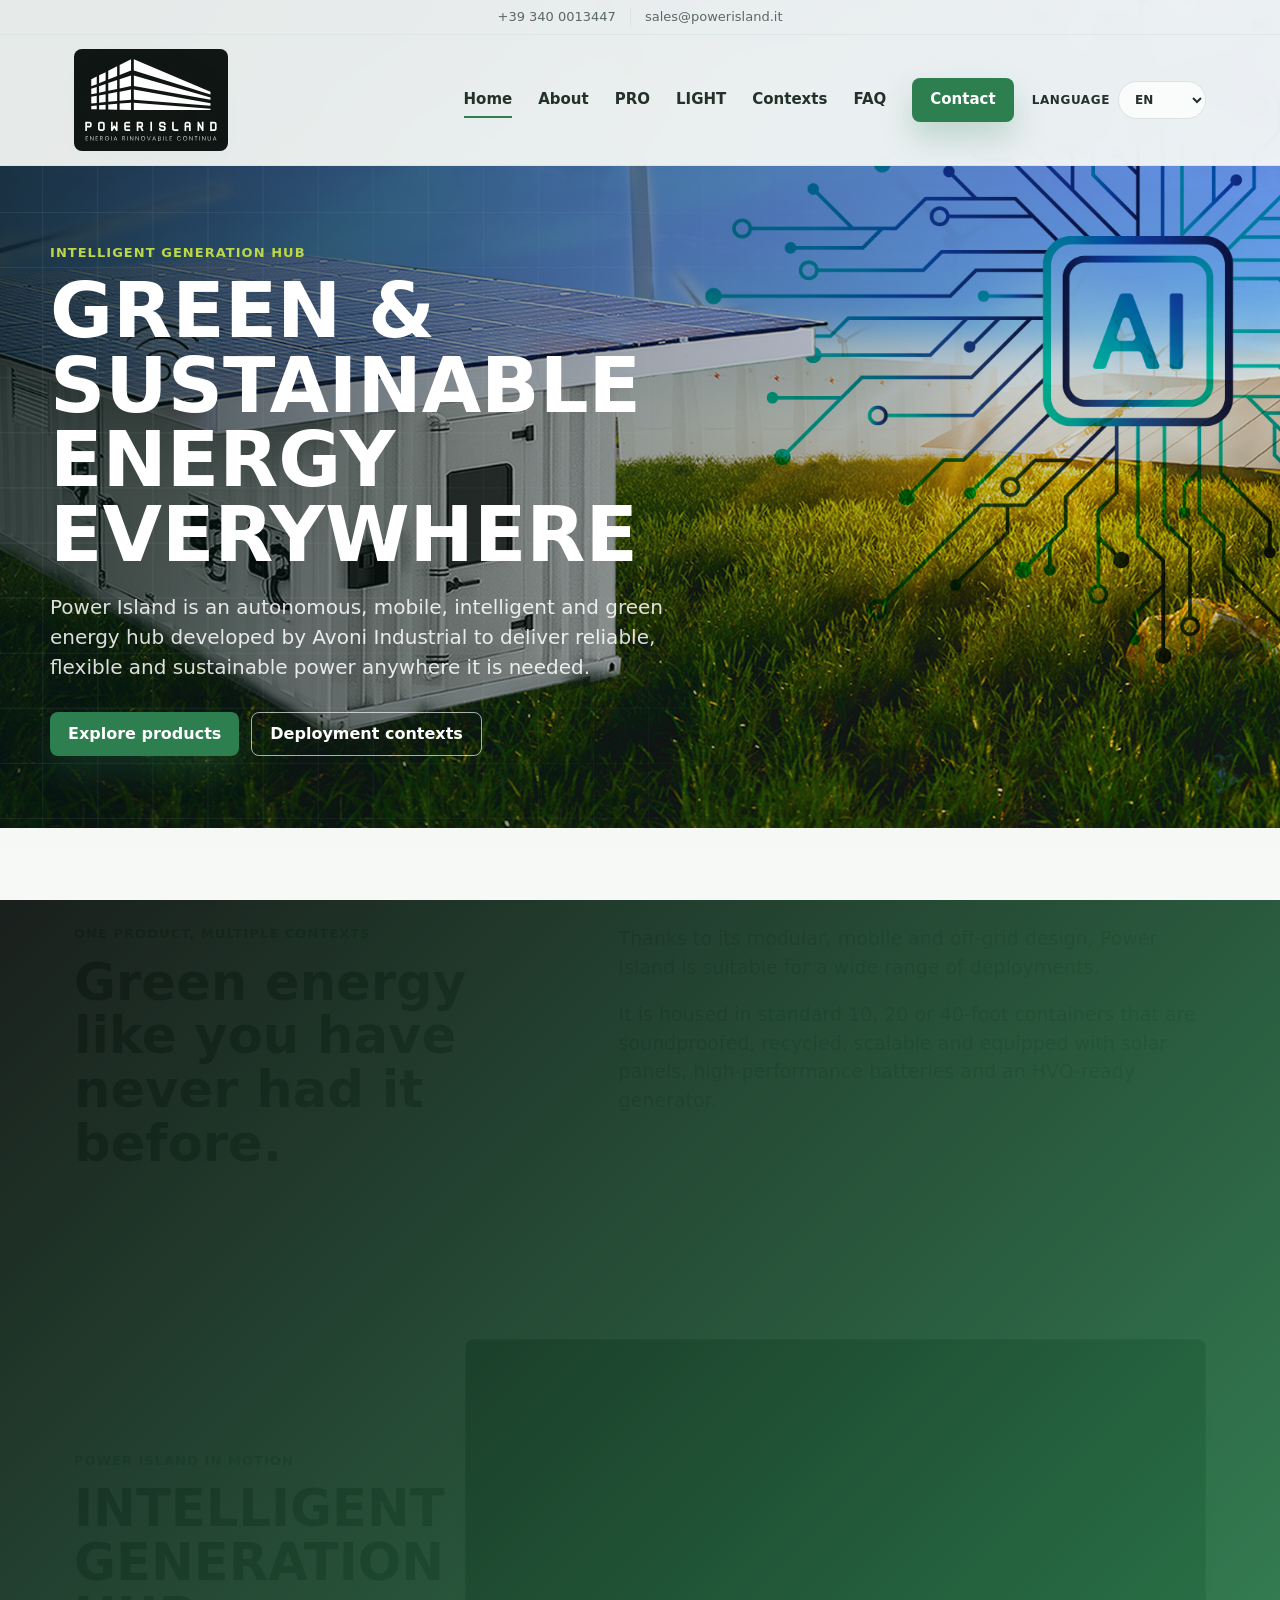
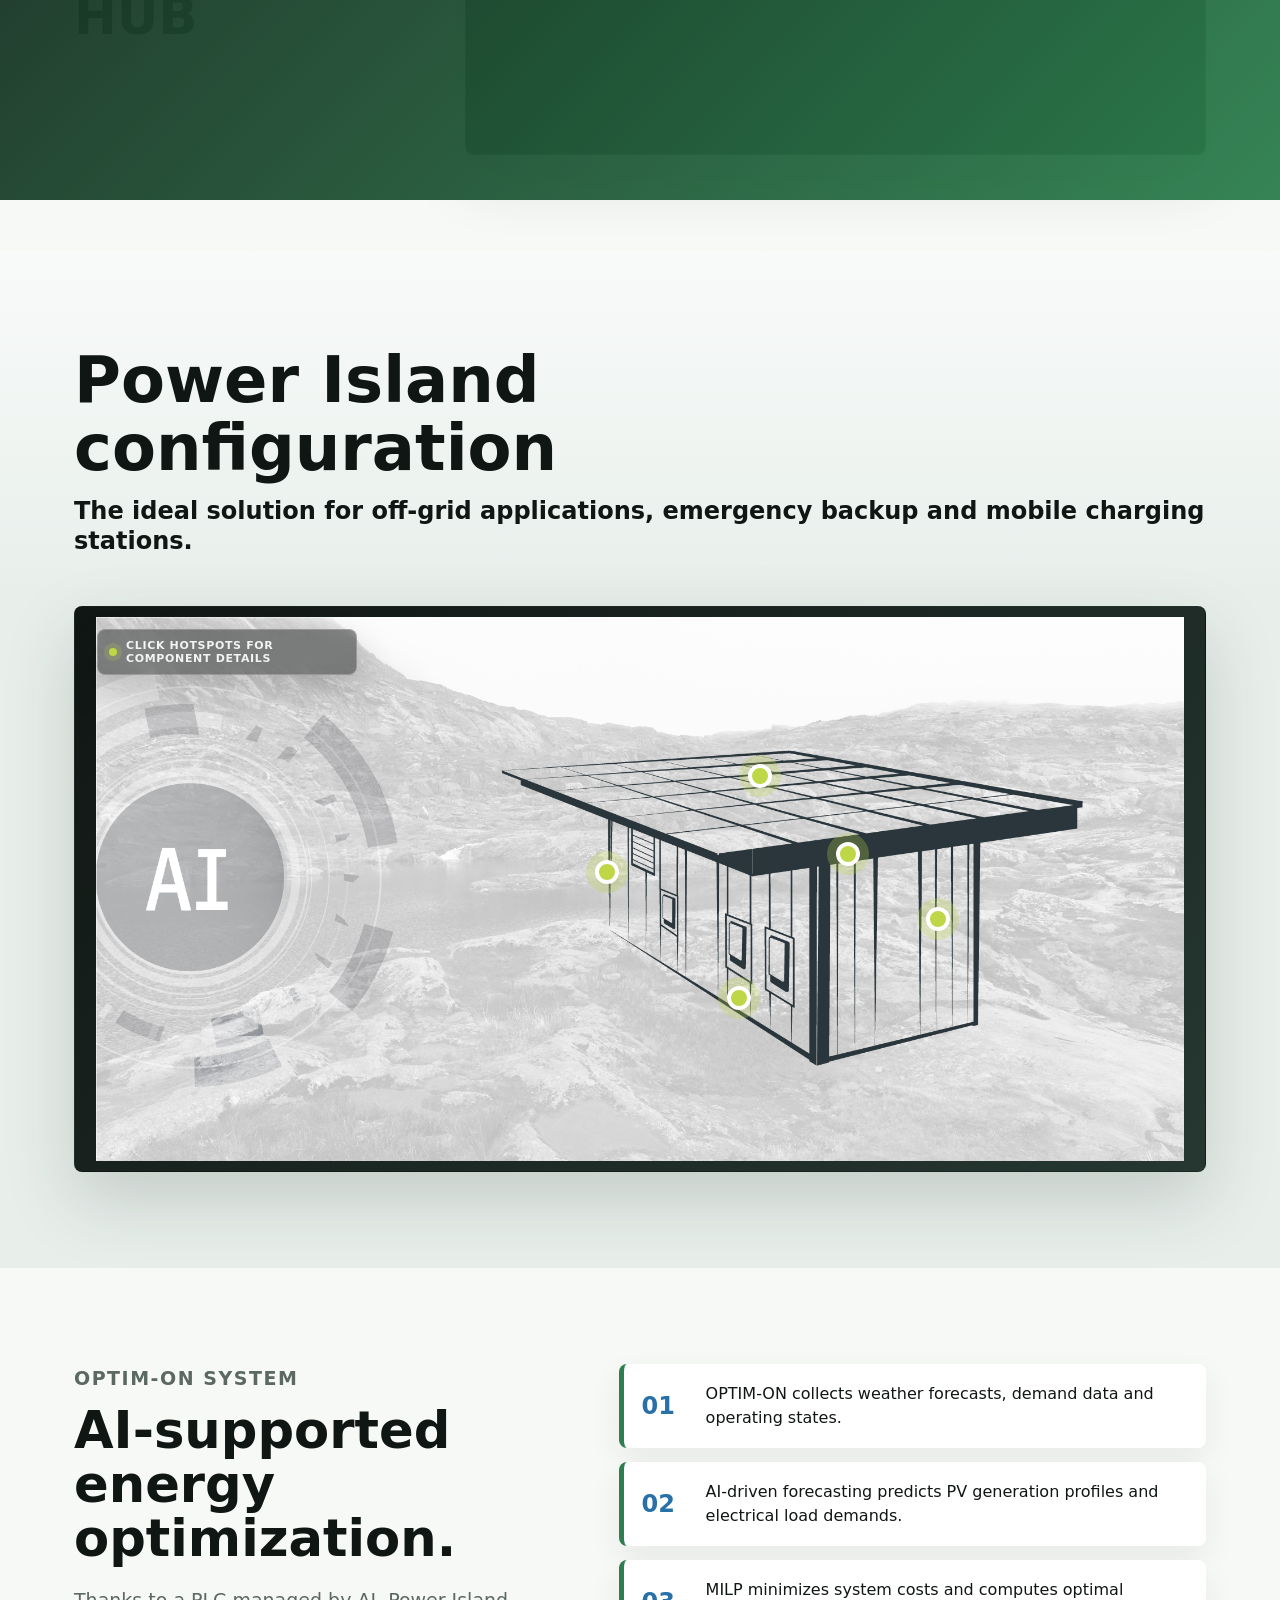
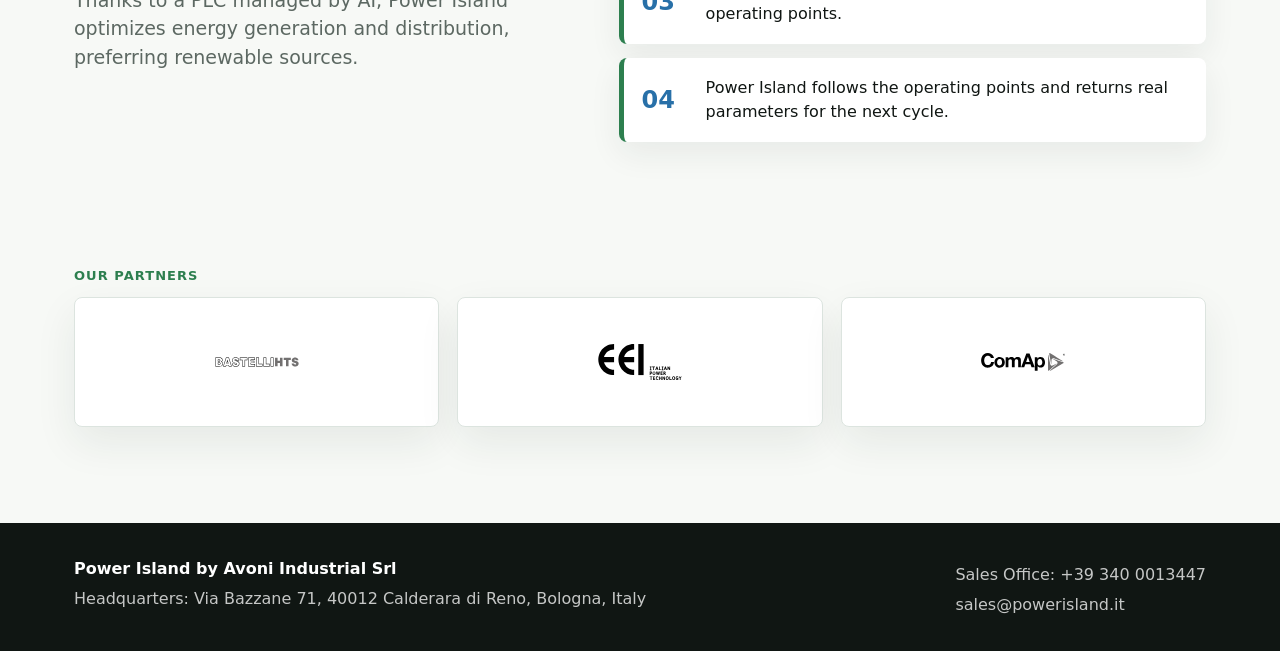
==== index.html @ 2c4d0889 "Initial commit" ====
<!doctype html>
<html lang="en">
  <head>
    <meta charset="utf-8">
    <meta name="viewport" content="width=device-width, initial-scale=1">
    <title>Power Island | Intelligent Generation Hub</title>
    <meta name="description" content="Power Island is a mobile, modular and intelligent energy hub for off-grid power, emergency backup, charging stations and temporary sites.">
    <link rel="alternate" hreflang="en" href="/">
    <link rel="alternate" hreflang="it" href="/it/">
    <link rel="alternate" hreflang="fr" href="/fr/">
    <link rel="alternate" hreflang="es" href="/es/">
    <link rel="alternate" hreflang="de" href="/de/">
    <link rel="alternate" hreflang="zh-CN" href="/zh-CN/">
    <link rel="alternate" hreflang="ru" href="/ru/">
    <link rel="alternate" hreflang="x-default" href="/">
    <link rel="preconnect" href="https://www.youtube.com">
    <link rel="stylesheet" href="styles.css">
  </head>
  <body>
    <div class="page-transition" aria-hidden="true"></div>
    <header class="site-header">
      <div class="topbar">
        <a href="tel:+393400013447">+39 340 0013447</a>
        <span></span>
        <a href="mailto:sales@powerisland.it">sales@powerisland.it</a>
      </div>
      <nav class="nav" aria-label="Primary navigation">
        <a class="brand nav-link" href="#home" data-page-link="home" aria-label="Power Island home">
          <img class="brand-logo" src="assets/logo/power-island-logo-white.svg" alt="Power Island">
        </a>
        <button class="nav-toggle" type="button" aria-label="Open menu" aria-expanded="false">
          <span></span><span></span><span></span>
        </button>
        <div class="nav-links">
          <a class="nav-link" href="#home" data-page-link="home">Home</a>
          <a class="nav-link" href="#about" data-page-link="about">About</a>
          <a class="nav-link" href="#pro" data-page-link="pro">PRO</a>
          <a class="nav-link" href="#light" data-page-link="light">LIGHT</a>
          <a class="nav-link" href="#contexts" data-page-link="contexts">Contexts</a>
          <a class="nav-link" href="#faq" data-page-link="faq">FAQ</a>
          <a class="nav-cta nav-link" href="#contact" data-page-link="contact">Contact</a>
          <label class="language-select" aria-label="Select language">
            <span>Language</span>
            <select data-language-switch>
              <option value="/it/">IT</option>
              <option value="/" selected>EN</option>
              <option value="/fr/">FR</option>
              <option value="/es/">ES</option>
              <option value="/de/">DE</option>
              <option value="/zh-CN/">中文</option>
              <option value="/ru/">RU</option>
            </select>
          </label>
        </div>
      </nav>
    </header>

    <main>
      <section id="home" class="page is-active" data-page="home">
        <div class="hero">
          <div class="hero-media" role="img" aria-label="Solar energy field and industrial power infrastructure"></div>
          <div class="hero-content reveal">
            <p class="eyebrow">Intelligent generation hub</p>
            <h1>GREEN &amp; SUSTAINABLE ENERGY EVERYWHERE</h1>
            <p class="hero-copy">Power Island is an autonomous, mobile, intelligent and green energy hub developed by Avoni Industrial to deliver reliable, flexible and sustainable power anywhere it is needed.</p>
            <div class="hero-actions">
              <a class="button primary nav-link" href="#pro" data-page-link="pro">Explore products</a>
              <a class="button ghost nav-link" href="#contexts" data-page-link="contexts">Deployment contexts</a>
            </div>
          </div>
        </div>

        <section class="section split reveal">
          <div>
            <p class="eyebrow">One product, multiple contexts</p>
            <h2>Green energy like you have never had it before.</h2>
          </div>
          <div class="lead-copy">
            <p>Thanks to its modular, mobile and off-grid design, Power Island is suitable for a wide range of deployments.</p>
            <p>It is housed in standard 10, 20 or 40-foot containers that are soundproofed, recycled, scalable and equipped with solar panels, high-performance batteries and an HVO-ready generator.</p>
          </div>
        </section>

        <section class="section video-section reveal" aria-label="Power Island video">
          <div class="video-copy">
            <p class="eyebrow">Power Island in motion</p>
            <h2>INTELLIGENT GENERATION HUB</h2>
          </div>
          <div class="video-frame" data-youtube-id="PBG0uRNuTZ4">
            <a class="video-fallback" href="https://www.youtube.com/watch?v=PBG0uRNuTZ4" target="_blank" rel="noopener">
              <img src="assets/video/power-island-video-thumb.jpg" alt="Power Island video preview">
              <span>Watch the video on YouTube</span>
            </a>
          </div>
        </section>

        <section class="section feature-band reveal" aria-label="Power Island configuration">
          <div class="config-copy">
            <h2>Power Island configuration</h2>
            <p class="config-lead">The ideal solution for off-grid applications, emergency backup and mobile charging stations.</p>
          </div>
          <div class="configurator">
            <div class="machine">
              <img class="machine-image" src="assets/hero/hotspot-configuration.jpg" alt="Power Island configuration">
              <div class="hotspot-hint"><span></span>Click hotspots for component details</div>
              <button class="hotspot" style="--x: 60.6%; --y: 30%" data-detail="photovoltaic" data-title="Photovoltaic panel" aria-label="Photovoltaic panel"><span>Photovoltaic panel</span></button>
              <button class="hotspot" style="--x: 47.1%; --y: 47.1%" data-detail="generator" data-title="Generator" aria-label="Generator"><span>Generator</span></button>
              <button class="hotspot" style="--x: 58.8%; --y: 69.4%" data-detail="charging" data-title="Charging station" aria-label="Charging station"><span>Charging station</span></button>
              <button class="hotspot" style="--x: 76.4%; --y: 55.3%" data-detail="storage" data-title="Energy storage system" aria-label="Energy storage system"><span>Energy storage system</span></button>
              <button class="hotspot" style="--x: 68.4%; --y: 43.9%" data-detail="handling" data-title="Container and handling" aria-label="Container and handling"><span>Container and handling</span></button>
            </div>
          </div>
        </section>

        <section class="section optimon reveal">
          <div>
            <p class="eyebrow">Optim-on system</p>
            <h2>AI-supported energy optimization.</h2>
            <p>Thanks to a PLC managed by AI, Power Island optimizes energy generation and distribution, preferring renewable sources.</p>
          </div>
          <div class="flow">
            <div><strong>01</strong><span>OPTIM-ON collects weather forecasts, demand data and operating states.</span></div>
            <div><strong>02</strong><span>AI-driven forecasting predicts PV generation profiles and electrical load demands.</span></div>
            <div><strong>03</strong><span>MILP minimizes system costs and computes optimal operating points.</span></div>
            <div><strong>04</strong><span>Power Island follows the operating points and returns real parameters for the next cycle.</span></div>
          </div>
        </section>

        <section class="section partners reveal">
          <p class="eyebrow">Our partners</p>
          <div class="partner-strip">
            <img src="assets/partners/partner-1.svg" alt="Partner logo">
            <img src="assets/partners/partner-2.svg" alt="Partner logo">
            <img src="assets/partners/partner-3.svg" alt="Partner logo">
          </div>
        </section>
      </section>

      <section id="about" class="page" data-page="about">
        <div class="page-hero compact about-bg">
          <p class="eyebrow">About us</p>
          <h1>Selling engines and spare parts since 1948.</h1>
        </div>
        <section class="section about-panel reveal">
          <div class="about-logo-card">
            <img src="assets/logo/avoni-logo.png" alt="Avoni Industrial">
            <span>Since 1948</span>
          </div>
          <div class="about-copy">
            <p class="eyebrow">More than 70 years' experience</p>
            <h2>Avoni Industrial, from Motor Valley to mobile energy.</h2>
            <p>Avoni Industrial is based in Calderara di Reno, Italy, in the heart of the Italian Motor Valley, and has been engaged for over 70 years in the sale of engines.</p>
            <p>Its history and growth are synonymous with reliability and professionalism, values handed down through three generations from founder Francesco Avoni. Today Avoni is an authorised FPT Industrial distributor and supplies accessories, spare parts and after-sales service.</p>
            <div class="about-actions">
              <a class="button primary" href="assets/docs/power-island-brochure.pdf" target="_blank" rel="noopener" download>Download brochure</a>
              <a class="text-link" href="https://www.avonisrl.it/" target="_blank" rel="noopener">www.avonisrl.it</a>
            </div>
          </div>
        </section>
        <section class="section reveal">
          <div class="section-heading"><p class="eyebrow">Our passion at your service</p><h2>Industrial expertise behind Power Island.</h2></div>
          <div class="context-grid">
            <article><h3>Sale of Engines</h3><p>Our goal is to support clients and fulfil advanced technical needs while respecting environmental protection requirements.</p></article>
            <article><h3>After-sales Service</h3><p>We give engines the care they deserve, ensuring high performance and maximum efficiency with qualified personnel.</p></article>
            <article><h3>Spare Parts</h3><p>Avoni supplies accessories and spare parts, supported by a strong customer service structure.</p></article>
          </div>
        </section>
      </section>

      <section id="pro" class="page" data-page="pro">
        <div class="page-hero compact pro-bg">
          <p class="eyebrow">Technical & commercial data sheet</p>
          <h1>Power Island PRO.</h1>
        </div>
        <section class="section spec-section pro-specs reveal">
          <div class="section-heading"><p class="eyebrow">PRO configurations</p><h2>Full and Base formats in 20-foot and 40-foot containers.</h2></div>
          <div class="spec-highlights">
            <span><strong>Up to 100kVA</strong> HVO-ready generator</span>
            <span><strong>Up to 70kWh</strong> BESS capacity</span>
            <span><strong>Up to 18kWp</strong> photovoltaic setup</span>
            <span><strong>Up to 3</strong> EV charging stations</span>
          </div>
          <div class="spec-grid">
            <article class="spec-card"><img src="assets/products/pi-pro-full-40.svg" alt="PI PRO FULL 40"><h3>PRO FULL 40-foot</h3><p>Container 40-foot. Ext. 12,2 x 2,89 x 2,43 mt. Int. 12 x 2,39 x 2,35 mt.</p><ul><li>Container 40-foot first trip</li><li>Generator F36 STAGE V 100kVA</li><li>N.1 Comap Electrical Panel</li><li>N.1 Battery BESS 35kW 70kWh</li><li>N.1 x AV-Connect</li><li>N.3 EV Charging Station</li><li>80kW Grid</li><li>N.40 Photovoltaic Panels (18kWp)</li><li>N.1 Inverter HUAWEI 10kW</li><li>Structure for Photovoltaic Panels</li><li>Heat Pump</li><li>Cabling</li><li>Third-party works: Powerpack setup, container carpentry modification and internal cushioning, painting, photovoltaic panel ready setup, electrical system.</li></ul></article>
            <article class="spec-card"><img src="assets/products/pi-pro-full-40.svg" alt="PI PRO FULL 20"><h3>PRO FULL 20-foot</h3><p>Container 20-foot. Ext. 6,05 x 2,59 x 2,43 mt. Int. 5,89 x 2,39 x 2,35 mt.</p><ul><li>Container 20-foot first trip</li><li>Generator F36 STAGE V 100kVA</li><li>N.18 Photovoltaic Panels (8kWp)</li><li>N.1 Comap Electrical Panel</li><li>N.1 x AV-Connect</li><li>N.1 Battery BESS 35kW 70kWh</li><li>N.3 EV Charging Station</li><li>N.1 Inverter HUAWEI 10kW</li><li>80kW Grid</li><li>Structure for Photovoltaic Panels</li><li>Heat Pump</li><li>Cabling</li><li>Third-party works: Powerpack setup, container carpentry modification and internal cushioning, painting, photovoltaic panel ready setup, electrical system.</li></ul></article>
            <article class="spec-card"><img src="assets/products/pi-pro-base-40.svg" alt="PI PRO BASE 40"><h3>PRO BASE 40-foot</h3><p>Container 40-foot. Ext. 12,2 x 2,89 x 2,43 mt. Int. 12 x 2,39 x 2,35 mt.</p><ul><li>Container 40-foot first trip</li><li>N.40 Photovoltaic Panels (18kWp)</li><li>N.1 Inverter HUAWEI 10kW</li><li>N.3 EV Charging Station</li><li>N.1 Battery BESS 35kW 70kWh</li><li>Heat Pump</li><li>Cabling</li><li>Third-party works</li></ul></article>
            <article class="spec-card"><img src="assets/products/pi-pro-base-40.svg" alt="PI PRO BASE 20"><h3>PRO BASE 20-foot</h3><p>Container 20-foot. Ext. 6,05 x 2,59 x 2,43 mt. Int. 5,89 x 2,39 x 2,35 mt.</p><ul><li>Container 20-foot first trip</li><li>N.18 Photovoltaic Panels (8kWp)</li><li>N.1 Inverter HUAWEI 10kW</li><li>N.3 EV Charging Station</li><li>N.1 Battery BESS 35kW 70kWh</li><li>Heat Pump</li><li>Cabling</li><li>Third-party works</li></ul></article>
          </div>
        </section>
      </section>

      <section id="light" class="page" data-page="light">
        <div class="page-hero compact light-bg">
          <p class="eyebrow">Technical & commercial data sheet</p>
          <h1>Power Island LIGHT.</h1>
        </div>
        <section class="section spec-section light-specs reveal">
          <div class="section-heading"><p class="eyebrow">LIGHT configurations</p><h2>Solar-first setups with modular battery capacity.</h2></div>
          <div class="spec-highlights">
            <span><strong>Up to 18kWp</strong> photovoltaic setup</span>
            <span><strong>Up to 17.75kWh</strong> Futura Sun battery modules</span>
            <span><strong>15kW</strong> FuturaPulseTri inverter</span>
            <span><strong>On request</strong> backup generator</span>
          </div>
          <div class="spec-grid">
            <article class="spec-card"><img src="assets/products/pi-light-full-40.svg" alt="PI LIGHT FULL 40"><h3>LIGHT FULL 40-foot</h3><p>Container 40-foot. Ext. 12,2 x 2,89 x 2,43 mt. Int. 12 x 2,39 x 2,35 mt.</p><ul><li>Container 40-foot first trip</li><li>Generator on request</li><li>N.40 Photovoltaic Panels (18kWp)</li><li>N.1 BSM Module and Futura Sun Base</li><li>N.5 Futura Sun Battery Module (17,75kWh)</li><li>N.1 x AV-Connect</li><li>N.1 Inverter 15kW FuturaPulseTri 18kWp</li><li>Structure for Photovoltaic Panels</li><li>Heat Pump</li><li>Cabling</li></ul></article>
            <article class="spec-card"><img src="assets/products/pi-light-full-40.svg" alt="PI LIGHT FULL 20"><h3>LIGHT FULL 20-foot</h3><p>Container 20-foot. Ext. 6,05 x 2,59 x 2,43 mt. Int. 5,89 x 2,39 x 2,35 mt.</p><ul><li>Container 20-foot first trip</li><li>Generator on request</li><li>N.18 Photovoltaic Panels (8kWp)</li><li>N.1 BSM Module and Futura Sun Base</li><li>N.4 Futura Sun Battery Module (3,55 to 17,75kWh)</li><li>N.1 x AV-Connect</li><li>N.1 Inverter 15kW FuturaPulseTri 18kWp</li><li>Structure for Photovoltaic Panels</li><li>Heat Pump</li><li>Cabling</li></ul></article>
            <article class="spec-card"><img src="assets/products/pi-light-base.svg" alt="PI LIGHT BASE HD"><h3>LIGHT BASE HD</h3><p>Container 40-foot. Ext. 12,2 x 2,89 x 2,43 mt. Int. 12 x 2,39 x 2,35 mt.</p><ul><li>Container 40-foot first trip</li><li>N.1 x AV-Connect</li><li>N.40 Photovoltaic Panels (18kWp)</li><li>Heat Pump</li><li>Inverter 15kW FuturaPulseTri 18kWp</li><li>Structure for Photovoltaic Panels</li><li>Cabling</li></ul></article>
            <article class="spec-card"><img src="assets/products/pi-light-base.svg" alt="PI LIGHT BASE LD"><h3>LIGHT BASE LD</h3><p>Container 20-foot. Ext. 6,05 x 2,59 x 2,43 mt. Int. 5,89 x 2,39 x 2,35 mt.</p><ul><li>Container 20-foot first trip</li><li>N.1 x AV-Connect</li><li>N.18 Photovoltaic Panels (8kWp)</li><li>Inverter 15kW FuturaPulseTri 18kWp</li><li>Structure for Photovoltaic Panels</li><li>Heat Pump</li><li>Cabling</li></ul></article>
          </div>
        </section>
      </section>

      <section id="contexts" class="page" data-page="contexts">
        <div class="page-hero compact contexts-bg">
          <p class="eyebrow">Power Island deployment contexts</p>
          <h1>Suitable for a wide range of use cases.</h1>
        </div>
        <section class="section reveal">
          <p class="lead-copy wide">Thanks to its modular, mobile and off-grid design, Power Island can be configured in different modes depending on the application.</p>
          <div class="context-grid use-cases">
            <article class="use-case-card" data-use="charging"><img src="assets/contexts/charging-card.png" alt=""><h3>Charging Station</h3><p>Mobile charging capacity for electric vehicles, fleets and temporary demand peaks.</p><button type="button">Explore scenario</button></article>
            <article class="use-case-card" data-use="emergency"><img src="assets/contexts/emergency-card.png" alt=""><h3>Emergency Management</h3><p>Immediate and reliable energy during emergencies, outages and temporary recovery operations.</p><button type="button">Explore scenario</button></article>
            <article class="use-case-card" data-use="medical"><img src="assets/contexts/medical-card.png" alt=""><h3>Medical Center Power Supply</h3><p>Stable support for healthcare facilities and medical areas where continuity is critical.</p><button type="button">Explore scenario</button></article>
            <article class="use-case-card" data-use="water"><img src="assets/contexts/water-card.png" alt=""><h3>Water Treatment</h3><p>Autonomous energy for remote water treatment, pumping and service infrastructure.</p><button type="button">Explore scenario</button></article>
            <article class="use-case-card" data-use="worksite"><img src="assets/contexts/worksite-card.png" alt=""><h3>Worksite Applications</h3><p>Power for construction sites, logistics bases and non-electrified industrial areas.</p><button type="button">Explore scenario</button></article>
            <article class="use-case-card" data-use="datacenter"><img src="assets/contexts/datacenter-card.png" alt=""><h3>Data Center</h3><p>Supplementary or temporary energy support for critical digital infrastructure.</p><button type="button">Explore scenario</button></article>
          </div>
        </section>
      </section>

      <section id="faq" class="page" data-page="faq">
        <div class="page-hero compact faq-bg">
          <p class="eyebrow">FAQ</p>
          <h1>Everything you need to know about Power Island.</h1>
        </div>
        <section class="section faq faq-layout reveal">
          <aside class="faq-aside">
            <p class="eyebrow">FAQ guide</p>
            <h2>Find the right answer faster.</h2>
            <a href="#faq-general"><span>01</span>General</a>
            <a href="#faq-storage"><span>02</span>Photovoltaics & storage</a>
            <a href="#faq-system"><span>03</span>Generator, grid, AI & charging</a>
          </aside>
          <div class="faq-content">
            <div class="faq-group" id="faq-general">
              <p class="eyebrow">General</p>
              <h2>Product and deployment</h2>
          <details><summary>What is Power Island and what is it used for?</summary><p>Power Island is a compact and mobile energy hub, integrated into a 20- or 40-foot container, capable of generating, storing and distributing energy efficiently and sustainably. It is ideal for electrical loads such as charging stations, temporary facilities or remote sites.</p></details>
          <details><summary>When and why is it best to use Power Island?</summary><p>It is ideal where grid connection is complex, expensive or slow. Its compact and pre-assembled structure avoids major infrastructure investments and can provide an autonomous power source within a few hours after positioning.</p></details>
          <details><summary>In what situations is it more convenient than a traditional grid connection?</summary><p>When grid connection involves long waiting times, high costs, substations or dedicated lines. Power Island avoids excavation works and complex permits in many temporary or remote contexts.</p></details>
          <details><summary>Can it fully replace a fixed infrastructure?</summary><p>Yes. It can provide stable and continuous power in off-grid mode and can be relocated when needed.</p></details>
          <details><summary>What are some practical examples of use?</summary><p>Construction sites, temporary events, exhibitions, fast charging stations, remote industrial sites, temporary logistics bases and emergency situations.</p></details>
          <details><summary>What are the container dimensions?</summary><p>Two formats are available: 20 feet, about 6 m x 2.4 m x 2.6 m, and 40 feet, about 12 m x 2.4 m x 2.6 m.</p></details>
          <details><summary>Is Power Island mobile or fixed?</summary><p>It can be used as a fixed installation or as a mobile system, transportable by truck or ship.</p></details>
          <details><summary>How long does it take to install and start up?</summary><p>Installation and commissioning usually take just a few hours after arriving on site.</p></details>
          <details><summary>Is a special permit required?</summary><p>In most cases no building permit is required, but this depends on local regulations.</p></details>
          <details><summary>Which sectors is it best suited for?</summary><p>Events, construction sites, industrial areas, remote communities, temporary charging stations and projects requiring off-grid energy.</p></details>
            </div>
            <div class="faq-group" id="faq-storage">
              <p class="eyebrow">Photovoltaics and storage</p>
              <h2>Solar generation and batteries</h2>
          <details><summary>How much energy do the photovoltaic panels produce?</summary><p>Power Island integrates photovoltaic panels on the roof of the container, producing clean energy during daylight hours. Product sheets indicate configurations up to 8kWp or 18kWp depending on format.</p></details>
          <details><summary>Is solar power enough to supply charging stations?</summary><p>Not directly in every condition: solar production charges the storage system, which supplies charging stations together with the inverter and generator.</p></details>
          <details><summary>What type of batteries does the BESS use?</summary><p>High-efficiency lithium-ion batteries designed for rapid charge and discharge cycles and long service life.</p></details>
          <details><summary>How long is the battery lifespan?</summary><p>Under normal conditions, more than 10 years or over 4,000 full charge/discharge cycles.</p></details>
          <details><summary>How long does it take to recharge the batteries?</summary><p>It depends on source and state of charge. Solar can take several hours, while generator or grid charging reduces time significantly.</p></details>
          <details><summary>Can storage capacity be increased?</summary><p>Yes, Power Island is scalable and can be configured with additional battery modules.</p></details>
            </div>
            <div class="faq-group" id="faq-system">
              <p class="eyebrow">Generator, grid, AI and charging</p>
              <h2>Hybrid operation and monitoring</h2>
          <details><summary>What is an HVO generator?</summary><p>HVO is Hydrotreated Vegetable Oil, a biofuel derived from vegetable oils and waste fats that can reduce CO2 emissions compared to traditional diesel.</p></details>
          <details><summary>When does the 100 kVA generator start operating?</summary><p>It activates when batteries fall below a minimum charge level or when load peaks exceed inverter capacity.</p></details>
          <details><summary>Can Power Island operate connected to the grid?</summary><p>Yes. It can operate independently off-grid or in parallel with an existing power grid, drawing from it or feeding surplus energy back where enabled.</p></details>
          <details><summary>Can Power Island draw energy from the grid?</summary><p>Yes. When needed, Power Island can use the grid as an additional power source to recharge batteries or support loads during peak demand.</p></details>
          <details><summary>Can Power Island feed energy back into the grid?</summary><p>Yes. Surplus energy generated by the photovoltaic system or unused by loads can be injected into the grid where the local setup and regulations allow it.</p></details>
          <details><summary>What are the advantages of operating in parallel with the grid?</summary><p>Hybrid mode maximizes renewable self-consumption, supports service continuity and reduces grid withdrawals during peak times. The integrated software decides when to use internal energy, grid energy or feed excess power back.</p></details>
          <details><summary>How does AI support the system?</summary><p>AI analyzes historical data and weather forecasts to optimize solar power, batteries and generator use, minimizing costs and waste.</p></details>
          <details><summary>How does the management software work?</summary><p>The software continuously monitors generation, storage and consumption, making real-time decisions on which source to use for maximum efficiency.</p></details>
          <details><summary>Can I monitor the system remotely?</summary><p>Yes, remote access via web or dedicated app allows performance, alerts and real-time statistics to be viewed.</p></details>
          <details><summary>Is it compatible with existing systems?</summary><p>Yes, Power Island can be integrated with photovoltaic systems, generators or other existing energy sources.</p></details>
          <details><summary>How many charging stations can I connect?</summary><p>The basic system can power up to two 25 kW charging stations simultaneously, with customized configurations available.</p></details>
          <details><summary>Are the charging stations compatible with all electric vehicles?</summary><p>Yes, the charging stations support common standards such as CCS, CHAdeMO and Type 2.</p></details>
          <details><summary>Is the output power always 25 kW?</summary><p>The actual power can vary depending on available energy and priority settings.</p></details>
          <details><summary>Is Power Island protected and maintainable?</summary><p>Yes, it includes electrical protections, temperature sensors and fire-prevention systems. Annual checks of batteries, inverter and generator are recommended.</p></details>
          <details><summary>Can it withstand extreme weather conditions?</summary><p>The container is designed to resist heavy rain, strong winds, snow and high temperatures.</p></details>
          <details><summary>Does it require periodic maintenance?</summary><p>An annual check of batteries, inverter and generator is recommended to maintain optimal efficiency.</p></details>
          <details><summary>Can it be purchased or rented?</summary><p>Both options are available depending on customer needs. Average delivery is between 16 and 20 weeks from order confirmation, depending on configuration.</p></details>
          <details><summary>Can I customize the configuration?</summary><p>Yes. Panels, batteries, inverters and charging stations can be adapted to specific requirements.</p></details>
          <details><summary>Are incentives or subsidies available?</summary><p>In many countries, incentives are available for renewable energy and electric mobility. Avoni Industrial can support the application process.</p></details>
            </div>
          </div>
        </section>
      </section>

      <section id="contact" class="page" data-page="contact">
        <div class="page-hero compact contact-bg">
          <p class="eyebrow">Our professionals at your disposal</p>
          <h1>Tell us how you intend to use your Power Island.</h1>
        </div>
        <section class="section contact reveal">
          <div class="contact-copy">
            <h2>Get in touch with us.</h2>
            <p>Write to <a href="mailto:sales@powerisland.it">sales@powerisland.it</a> or call <a href="tel:+393400013447">+39 340 0013447</a>. Our technicians will assist with the optimal configuration to customize your product.</p>
            <p><strong>Power Island by Avoni Industrial Srl</strong><br>Via Bazzane 71, 40012 Calderara di Reno, Bologna, Italy<br>VAT Nr. 03262870375 - REA BO 276469 del 13/12/1982</p>
          </div>
          <form class="contact-form">
            <label>First Name * <input name="first-name" autocomplete="given-name" required></label>
            <label>Surname * <input name="surname" autocomplete="family-name" required></label>
            <label>Email Address * <input type="email" name="email" autocomplete="email" required></label>
            <label>Phone Number <input type="tel" name="phone" autocomplete="tel"></label>
            <label class="full">Message <textarea name="message" maxlength="180" rows="4" required></textarea></label>
            <label class="consent full"><input type="checkbox" required> <span>I authorize the processing of my personal data in compliance with the privacy policy.</span></label>
            <button class="button primary full" type="submit">Submit</button>
          </form>
        </section>
      </section>
    </main>

    <footer class="footer">
      <div><strong>Power Island by Avoni Industrial Srl</strong><p>Headquarters: Via Bazzane 71, 40012 Calderara di Reno, Bologna, Italy</p></div>
      <div><p>Sales Office: +39 340 0013447</p><p>sales@powerisland.it</p></div>
    </footer>
    <div class="detail-modal" aria-hidden="true">
      <button class="modal-backdrop" type="button" aria-label="Close component details"></button>
      <aside class="detail-panel" role="dialog" aria-modal="true" aria-labelledby="detail-title">
        <button class="modal-close" type="button" aria-label="Close component details">
          <span></span>
          <span></span>
        </button>
        <img class="detail-image" src="" alt="">
        <div class="detail-video"></div>
        <p class="eyebrow">Power Island components</p>
        <h2 id="detail-title"></h2>
        <p class="detail-copy"></p>
        <div class="detail-features"></div>
      </aside>
    </div>
    <script src="script.js"></script>
  </body>
</html>
---- styles.css ----
:root {
  --ink: #101613;
  --muted: #5c6862;
  --line: #dce4df;
  --surface: #f7f9f6;
  --panel: #ffffff;
  --green: #2d7f4f;
  --lime: #bdd747;
  --blue: #2870a8;
  --steel: #394b55;
  --shadow: 0 24px 60px rgba(29, 45, 38, .16);
}

* {
  box-sizing: border-box;
}

html {
  scroll-behavior: smooth;
}

body {
  margin: 0;
  color: var(--ink);
  background: var(--surface);
  font-family: Inter, ui-sans-serif, system-ui, -apple-system, BlinkMacSystemFont, "Segoe UI", sans-serif;
  line-height: 1.5;
}

body.modal-open {
  overflow: hidden;
}

body::before {
  content: "";
  position: fixed;
  inset: 0;
  z-index: -1;
  background:
    radial-gradient(circle at 18% 12%, rgba(189, 215, 71, .18), transparent 28%),
    radial-gradient(circle at 82% 8%, rgba(40, 112, 168, .14), transparent 30%),
    linear-gradient(180deg, #f7f9f6, #eef4ef 52%, #f7f9f6);
}

a {
  color: inherit;
  text-decoration: none;
}

.site-header {
  position: fixed;
  z-index: 20;
  top: 0;
  left: 0;
  right: 0;
  background: rgba(247, 249, 246, .93);
  border-bottom: 1px solid rgba(220, 228, 223, .9);
  backdrop-filter: blur(18px);
  transition: box-shadow .28s ease, background .28s ease;
}

.site-header.is-scrolled {
  background: rgba(247, 249, 246, .97);
  box-shadow: 0 14px 36px rgba(16, 22, 19, .10);
}

.topbar {
  display: flex;
  justify-content: center;
  gap: 14px;
  padding: 7px 20px;
  color: var(--muted);
  font-size: 13px;
  border-bottom: 1px solid rgba(220, 228, 223, .7);
  transition: padding .28s ease, opacity .28s ease, max-height .28s ease;
  max-height: 36px;
  overflow: hidden;
}

.site-header.is-scrolled .topbar {
  max-height: 0;
  padding-top: 0;
  padding-bottom: 0;
  opacity: 0;
}

.topbar span {
  width: 1px;
  background: var(--line);
}

.nav {
  display: flex;
  align-items: center;
  justify-content: space-between;
  max-width: 1180px;
  margin: 0 auto;
  padding: 14px 24px;
  transition: padding .28s ease;
}

.site-header.is-scrolled .nav {
  padding-top: 8px;
  padding-bottom: 8px;
}

.brand {
  display: inline-flex;
  align-items: center;
  gap: 10px;
  font-weight: 800;
  letter-spacing: 0;
  padding: 8px 11px;
  background: #101613;
  border-radius: 8px;
  transition: padding .28s ease, transform .28s ease;
}

.brand-logo {
  width: 132px;
  height: auto;
  display: block;
  filter: drop-shadow(0 8px 16px rgba(16, 22, 19, .16));
  transition: width .28s ease;
}

.site-header.is-scrolled .brand {
  padding: 6px 9px;
}

.site-header.is-scrolled .brand-logo {
  width: 94px;
}

.nav-links {
  display: flex;
  align-items: center;
  gap: 26px;
  color: #233129;
  font-size: 15px;
  font-weight: 650;
}

.nav-link {
  position: relative;
}

.nav-link::after {
  content: "";
  position: absolute;
  left: 0;
  right: 0;
  bottom: -7px;
  height: 2px;
  background: var(--green);
  transform: scaleX(0);
  transform-origin: left;
  transition: transform .28s ease;
}

.nav-link.is-active::after,
.nav-link:hover::after {
  transform: scaleX(1);
}

.brand::after,
.button.nav-link::after,
.nav-cta::after {
  display: none;
}

.nav-cta,
.button {
  display: inline-flex;
  align-items: center;
  justify-content: center;
  min-height: 44px;
  padding: 0 18px;
  border-radius: 8px;
  font-weight: 750;
}

.nav-cta,
.button.primary {
  color: white;
  background: var(--green);
  box-shadow: 0 16px 32px rgba(45, 127, 79, .24);
}

.language-select {
  display: inline-flex;
  align-items: center;
  gap: 8px;
  margin-left: -8px;
  color: #233129;
  font-size: 12px;
  font-weight: 850;
  letter-spacing: .05em;
  text-transform: uppercase;
}

.language-select select {
  width: auto;
  min-height: 38px;
  padding: 0 30px 0 12px;
  color: #233129;
  background: rgba(255,255,255,.78);
  border: 1px solid var(--line);
  border-radius: 999px;
  font: inherit;
  cursor: pointer;
}

.button.ghost {
  color: white;
  border: 1px solid rgba(255,255,255,.65);
}

.button,
.nav-cta,
.product-card,
.context-grid article,
.spec-card,
details {
  transition: transform .28s ease, box-shadow .28s ease, border-color .28s ease;
}

.button:hover,
.nav-cta:hover {
  transform: translateY(-2px);
}

.nav-toggle {
  display: none;
  width: 42px;
  height: 42px;
  padding: 10px;
  border: 1px solid var(--line);
  background: white;
  border-radius: 8px;
}

.nav-toggle span {
  display: block;
  height: 2px;
  margin: 5px 0;
  background: var(--ink);
}

.page {
  display: none;
  min-height: 70vh;
}

.page.is-active {
  display: block;
  animation: pageIn .6s cubic-bezier(.2, .8, .2, 1);
}

.page-transition {
  position: fixed;
  z-index: 80;
  inset: 0;
  pointer-events: none;
  background: linear-gradient(135deg, rgba(16, 22, 19, .96), rgba(45, 127, 79, .96));
  transform: translateY(100%);
}

.page-transition.is-running {
  animation: transitionSweep .52s cubic-bezier(.76, 0, .24, 1);
}

.hero {
  position: relative;
  min-height: 92vh;
  display: flex;
  align-items: end;
  padding: 180px 24px 72px;
  overflow: hidden;
  color: white;
}

.hero-media {
  position: absolute;
  inset: 0;
  background:
    linear-gradient(90deg, rgba(4, 20, 16, .78), rgba(4, 20, 16, .34), rgba(4, 20, 16, .08)),
    url("assets/hero/home-main-visual.jpg") center / cover;
  transform: scale(1.02);
}

.hero-media::after,
.page-hero::after {
  content: "";
  position: absolute;
  inset: 0;
  background-image:
    linear-gradient(rgba(255,255,255,.08) 1px, transparent 1px),
    linear-gradient(90deg, rgba(255,255,255,.08) 1px, transparent 1px);
  background-size: 54px 54px;
  mask-image: linear-gradient(90deg, black, transparent 78%);
}

.hero-content {
  position: relative;
  max-width: 1180px;
  width: 100%;
  margin: 0 auto;
}

.eyebrow {
  margin: 0 0 12px;
  color: var(--green);
  font-size: 13px;
  font-weight: 850;
  letter-spacing: .08em;
  text-transform: uppercase;
}

.hero .eyebrow {
  color: var(--lime);
}

h1,
h2,
h3,
p {
  margin-top: 0;
}

h1 {
  max-width: 780px;
  margin-bottom: 20px;
  font-size: clamp(46px, 6vw, 84px);
  line-height: .97;
  letter-spacing: 0;
}

h2 {
  margin-bottom: 20px;
  font-size: clamp(32px, 4vw, 56px);
  line-height: 1.05;
  letter-spacing: 0;
}

h3 {
  margin-bottom: 10px;
  font-size: 22px;
  line-height: 1.15;
}

.hero-copy {
  max-width: 630px;
  color: rgba(255,255,255,.86);
  font-size: 20px;
}

.hero-actions {
  display: flex;
  flex-wrap: wrap;
  gap: 12px;
  margin-top: 30px;
}

.section {
  max-width: 1180px;
  margin: 0 auto;
  padding: 96px 24px;
}

.page-hero {
  position: relative;
  min-height: 58vh;
  display: grid;
  align-content: end;
  padding: 170px max(24px, calc((100vw - 1180px) / 2 + 24px)) 70px;
  color: white;
  overflow: hidden;
  background-position: center;
  background-size: cover;
}

.page-hero::before {
  content: "";
  position: absolute;
  inset: 0;
  background: linear-gradient(90deg, rgba(4, 20, 16, .88), rgba(4, 20, 16, .48), rgba(4, 20, 16, .22));
}

.page-hero > * {
  position: relative;
  z-index: 1;
  max-width: 850px;
}

.page-hero.compact h1 {
  margin: 0;
}

.about-bg {
  background-image: url("assets/hero/about-engineering.jpg");
  background-position: center center;
}

.about-bg::before {
  background: linear-gradient(90deg, rgba(4, 20, 16, .72), rgba(4, 20, 16, .34), rgba(4, 20, 16, .18));
}

.pro-bg {
  background-image: url("assets/hero/pro-energy.jpg");
  background-position: center center;
}

.light-bg {
  background-image: url("assets/hero/light-solar.jpg");
  background-position: center center;
}

.contexts-bg {
  background-image: url("assets/hero/contexts-logistics.jpg");
  background-position: center center;
}

.faq-bg {
  background-image: url("assets/hero/faq-solar-panels.jpg");
  background-position: center center;
  filter: brightness(1.08);
}

.faq-bg::before {
  background: linear-gradient(90deg, rgba(4, 20, 16, .68), rgba(4, 20, 16, .28), rgba(4, 20, 16, .08));
}

.contact-bg {
  background-image: url("assets/hero/contact-green-meadow.jpg");
  background-position: center 58%;
}

.contact-bg::before {
  background: linear-gradient(90deg, rgba(4, 20, 16, .7), rgba(4, 20, 16, .28), rgba(4, 20, 16, .06));
}

.reveal {
  opacity: 1;
  transform: none;
}

.split,
.optimon,
.contact {
  display: grid;
  grid-template-columns: minmax(0, .9fr) minmax(0, 1.1fr);
  gap: 64px;
  align-items: start;
}

.lead-copy,
.contact-copy,
.optimon p {
  color: var(--muted);
  font-size: 19px;
}

.lead-copy.wide {
  max-width: 850px;
  margin-bottom: 34px;
}

.text-link {
  color: var(--green);
  font-weight: 850;
}

.inline-brand {
  width: min(260px, 70%);
  height: auto;
  margin: 0 0 26px;
}

.about-panel {
  display: grid;
  grid-template-columns: minmax(320px, .85fr) minmax(0, 1.15fr);
  gap: 56px;
  align-items: center;
}

.about-logo-card {
  position: relative;
  display: grid;
  place-items: center;
  min-height: 440px;
  padding: 44px;
  overflow: hidden;
  background:
    radial-gradient(circle at 50% 38%, rgba(189, 215, 71, .22), transparent 42%),
    linear-gradient(135deg, #ffffff, #eef4ef);
  border: 1px solid var(--line);
  border-radius: 8px;
  box-shadow: 0 26px 70px rgba(29, 45, 38, .13);
}

.about-logo-card::after {
  content: "";
  position: absolute;
  right: -70px;
  bottom: -70px;
  width: 210px;
  height: 210px;
  border: 34px solid rgba(45, 127, 79, .07);
  border-radius: 50%;
}

.about-logo-card img {
  position: relative;
  z-index: 1;
  width: min(100%, 420px);
  height: auto;
  filter: drop-shadow(0 18px 32px rgba(16, 22, 19, .12));
}

.about-logo-card span {
  position: absolute;
  left: 24px;
  bottom: 24px;
  z-index: 1;
  padding: 8px 11px;
  color: white;
  background: var(--green);
  border-radius: 8px;
  font-size: 12px;
  font-weight: 900;
  letter-spacing: .08em;
  text-transform: uppercase;
}

.about-copy {
  color: var(--muted);
  font-size: 18px;
}

.about-copy h2 {
  color: var(--ink);
}

.about-actions {
  display: flex;
  flex-wrap: wrap;
  gap: 16px;
  align-items: center;
  margin-top: 30px;
}

.video-section {
  display: grid;
  grid-template-columns: minmax(260px, .65fr) minmax(0, 1.35fr);
  gap: 34px;
  align-items: center;
  padding-top: 52px;
}

.video-copy h2 {
  margin-bottom: 0;
}

.video-frame {
  position: relative;
  aspect-ratio: 16 / 9;
  overflow: hidden;
  border: 1px solid rgba(255,255,255,.34);
  border-radius: 8px;
  background: #101613;
  box-shadow: var(--shadow);
}

.video-frame iframe {
  position: absolute;
  inset: 0;
  width: 100%;
  height: 100%;
  border: 0;
}

.video-fallback {
  position: absolute;
  inset: 0;
  display: grid;
  place-items: center;
  color: white;
  overflow: hidden;
}

.video-fallback img {
  position: absolute;
  inset: 0;
  width: 100%;
  height: 100%;
  object-fit: cover;
  opacity: .62;
  transform: scale(1.03);
}

.video-fallback::before {
  content: "";
  position: relative;
  z-index: 1;
  width: 74px;
  height: 74px;
  border-radius: 50%;
  background: rgba(45, 127, 79, .92);
  box-shadow: 0 18px 40px rgba(0, 0, 0, .28);
}

.video-fallback::after {
  content: "";
  position: absolute;
  z-index: 2;
  left: calc(50% - 9px);
  top: calc(50% - 15px);
  border-left: 24px solid white;
  border-top: 15px solid transparent;
  border-bottom: 15px solid transparent;
}

.video-fallback span {
  position: absolute;
  z-index: 2;
  left: 24px;
  bottom: 22px;
  font-weight: 850;
}

.feature-band {
  max-width: none;
  display: grid;
  grid-template-columns: 1fr;
  gap: 26px;
  padding-left: max(24px, calc((100vw - 1180px) / 2 + 24px));
  padding-right: max(24px, calc((100vw - 1180px) / 2 + 24px));
  background:
    linear-gradient(180deg, rgba(255,255,255,.72), rgba(255,255,255,0) 34%),
    #e8efeb;
}

.feature-band .config-copy {
  width: min(100%, 1180px);
  margin: 0 auto;
}

.config-copy p {
  color: var(--muted);
}

.config-copy h2 {
  max-width: 760px;
  margin-bottom: 14px;
  font-size: clamp(42px, 5vw, 72px);
}

.config-copy .config-lead {
  color: var(--ink);
  font-size: clamp(18px, 2vw, 24px);
  line-height: 1.25;
  font-weight: 750;
}

.configurator {
  width: min(100%, 1320px);
  margin: 0 auto;
}

.machine {
  position: relative;
  aspect-ratio: 2 / 1;
  min-height: 0;
  padding: 10px;
  border: 1px solid rgba(16,22,19,.12);
  border-radius: 8px;
  background: linear-gradient(135deg, #101613, #263732);
  box-shadow: 0 28px 70px rgba(29, 45, 38, .18);
  overflow: hidden;
}

.hotspot-hint {
  position: absolute;
  left: 22px;
  top: 22px;
  z-index: 2;
  display: inline-flex;
  align-items: center;
  gap: 9px;
  max-width: 260px;
  padding: 9px 11px;
  color: rgba(255,255,255,.9);
  background: rgba(16, 22, 19, .46);
  border: 1px solid rgba(255,255,255,.22);
  border-radius: 8px;
  box-shadow: 0 16px 36px rgba(0, 0, 0, .18);
  font-size: 11px;
  font-weight: 850;
  letter-spacing: .06em;
  line-height: 1.2;
  text-transform: uppercase;
  backdrop-filter: blur(12px);
}

.hotspot-hint span {
  width: 8px;
  height: 8px;
  flex: 0 0 auto;
  border-radius: 50%;
  background: var(--lime);
  box-shadow: 0 0 0 5px rgba(189, 215, 71, .18);
}

.machine-image {
  display: block;
  width: 100%;
  height: 100%;
  object-fit: contain;
  border-radius: 6px;
}

.hotspot {
  position: absolute;
  left: var(--x);
  top: var(--y);
  transform: translate(-50%, -50%);
  width: 24px;
  height: 24px;
  border: 4px solid white;
  border-radius: 999px;
  background: var(--lime);
  box-shadow: 0 0 0 9px rgba(189, 215, 71, .27);
  cursor: pointer;
  z-index: 2;
}

.hotspot span {
  position: absolute;
  left: calc(100% + 12px);
  top: 50%;
  width: max-content;
  max-width: 220px;
  transform: translateY(-50%) translateX(-6px);
  padding: 9px 12px;
  color: white;
  background: rgba(16, 22, 19, .72);
  border: 1px solid rgba(255,255,255,.28);
  border-radius: 8px;
  box-shadow: 0 14px 34px rgba(0, 0, 0, .22);
  opacity: 0;
  pointer-events: none;
  font-size: 12px;
  font-weight: 850;
  letter-spacing: .06em;
  line-height: 1.2;
  text-transform: uppercase;
  backdrop-filter: blur(10px);
  transition: opacity .22s ease, transform .22s ease;
}

.hotspot:hover span,
.hotspot:focus-visible span {
  opacity: 1;
  transform: translateY(-50%) translateX(0);
}

.hotspot:nth-of-type(4) span,
.hotspot:nth-of-type(5) span {
  left: auto;
  right: calc(100% + 12px);
  transform: translateY(-50%) translateX(6px);
}

.hotspot:nth-of-type(4):hover span,
.hotspot:nth-of-type(4):focus-visible span,
.hotspot:nth-of-type(5):hover span,
.hotspot:nth-of-type(5):focus-visible span {
  transform: translateY(-50%) translateX(0);
}

.component-panel,
.product-card,
.context-grid article,
.spec-card,
details,
.contact-form {
  background: var(--panel);
  border: 1px solid var(--line);
  border-radius: 8px;
  box-shadow: 0 16px 42px rgba(29, 45, 38, .08);
}

.product-card:hover,
.context-grid article:hover,
.spec-card:hover {
  transform: translateY(-5px);
  box-shadow: 0 24px 58px rgba(29, 45, 38, .13);
  border-color: rgba(45, 127, 79, .34);
}

.component-panel {
  position: relative;
  padding: 26px;
  overflow: hidden;
}

.component-panel::before {
  content: "";
  position: absolute;
  left: 0;
  top: 0;
  width: 5px;
  height: 100%;
  background: linear-gradient(var(--lime), var(--green));
}

.component-panel p,
.product-content p,
.product-content li,
.context-grid p,
details p {
  color: var(--muted);
}

.section-heading {
  max-width: 760px;
  margin-bottom: 34px;
}

.product-grid,
.context-grid {
  display: grid;
  grid-template-columns: repeat(2, minmax(0, 1fr));
  gap: 22px;
}

.spec-grid {
  display: grid;
  grid-template-columns: repeat(2, minmax(0, 1fr));
  gap: 22px;
}

.pro-specs .section-heading,
.light-specs .section-heading {
  max-width: 900px;
}

.spec-highlights {
  display: grid;
  grid-template-columns: repeat(4, minmax(0, 1fr));
  gap: 12px;
  margin: -10px 0 30px;
}

.spec-highlights span {
  display: grid;
  gap: 4px;
  min-height: 86px;
  padding: 16px;
  background: #101613;
  color: rgba(255,255,255,.72);
  border-radius: 8px;
  box-shadow: 0 18px 44px rgba(16, 22, 19, .14);
  font-size: 13px;
  font-weight: 750;
}

.spec-highlights strong {
  color: var(--lime);
  font-size: 26px;
  line-height: 1;
}

.pro-specs .spec-grid,
.light-specs .spec-grid {
  grid-template-columns: 1fr;
  gap: 34px;
}

.spec-card {
  padding: 28px;
  overflow: hidden;
}

.pro-specs .spec-card,
.light-specs .spec-card {
  position: relative;
  display: grid;
  grid-template-columns: minmax(520px, .95fr) minmax(0, 1.05fr);
  grid-template-rows: auto auto 1fr;
  align-items: start;
  padding: 0;
  background:
    linear-gradient(180deg, rgba(255,255,255,.98), rgba(248,251,248,.96));
}

.pro-specs .spec-card::before,
.light-specs .spec-card::before {
  content: "PRO";
  position: absolute;
  z-index: 2;
  left: 20px;
  top: 20px;
  padding: 7px 10px;
  color: white;
  background: var(--green);
  border-radius: 8px;
  font-size: 11px;
  font-weight: 900;
  letter-spacing: .08em;
}

.light-specs .spec-card::before {
  content: "LIGHT";
  background: var(--blue);
}

.pro-specs .spec-card:nth-child(-n + 2)::after {
  content: "FULL";
}

.pro-specs .spec-card:nth-child(n + 3)::after {
  content: "BASE";
}

.light-specs .spec-card:nth-child(-n + 2)::after {
  content: "FULL";
}

.light-specs .spec-card:nth-child(n + 3)::after {
  content: "BASE";
}

.pro-specs .spec-card::after,
.light-specs .spec-card::after {
  position: absolute;
  z-index: 2;
  left: 76px;
  top: 20px;
  padding: 7px 10px;
  color: var(--ink);
  background: rgba(255,255,255,.82);
  border: 1px solid rgba(16,22,19,.12);
  border-radius: 8px;
  font-size: 11px;
  font-weight: 900;
  letter-spacing: .08em;
}

.light-specs .spec-card::after {
  left: 92px;
}

.spec-card > img {
  display: block;
  width: 100%;
  height: 180px;
  object-fit: contain;
  margin: -6px 0 22px;
  padding: 16px;
  background: #f3f7f4;
  border-radius: 8px;
}

.pro-specs .spec-card > img,
.light-specs .spec-card > img {
  grid-column: 1;
  grid-row: 1 / 4;
  height: 100%;
  min-height: 460px;
  margin: 0;
  padding: 36px 28px;
  background:
    radial-gradient(circle at 50% 25%, rgba(189, 215, 71, .2), transparent 34%),
    linear-gradient(135deg, #edf4ef, #ffffff);
  border-right: 1px solid var(--line);
  border-bottom: 0;
  border-radius: 8px 0 0 8px;
  transition: transform .35s cubic-bezier(.16, 1, .3, 1);
}

.pro-specs .spec-card:hover > img,
.light-specs .spec-card:hover > img {
  transform: scale(1.035);
}

.spec-card h3 {
  display: flex;
  align-items: center;
  gap: 10px;
}

.pro-specs .spec-card h3,
.pro-specs .spec-card p,
.pro-specs .spec-card ul,
.light-specs .spec-card h3,
.light-specs .spec-card p,
.light-specs .spec-card ul {
  margin-left: 26px;
  margin-right: 26px;
  grid-column: 2;
}

.pro-specs .spec-card h3,
.light-specs .spec-card h3 {
  grid-row: 1;
  margin-top: 34px;
  margin-bottom: 12px;
  font-size: clamp(26px, 2.7vw, 38px);
}

.spec-card h3::before {
  content: "";
  width: 12px;
  height: 32px;
  border-radius: 999px;
  background: linear-gradient(var(--lime), var(--green));
  flex: 0 0 auto;
}

.spec-card p,
.spec-card li {
  color: var(--muted);
}

.pro-specs .spec-card p,
.light-specs .spec-card p {
  grid-row: 2;
  margin-bottom: 18px;
  padding: 12px 14px;
  color: #24322a;
  background: #edf3ee;
  border-left: 4px solid var(--green);
  border-radius: 8px;
  font-weight: 750;
}

.spec-card ul {
  columns: 2;
  gap: 28px;
  margin: 18px 0 0;
  padding-left: 18px;
}

.pro-specs .spec-card ul,
.light-specs .spec-card ul {
  grid-row: 3;
  display: flex;
  flex-wrap: wrap;
  align-content: start;
  columns: auto;
  gap: 9px;
  margin-top: 0;
  margin-bottom: 28px;
  padding: 0;
  list-style: none;
}

.spec-card li {
  break-inside: avoid;
  margin-bottom: 8px;
}

.pro-specs .spec-card li,
.light-specs .spec-card li {
  margin: 0;
  padding: 9px 11px;
  color: #34433b;
  background: white;
  border: 1px solid #dce4df;
  border-radius: 8px;
  box-shadow: 0 8px 20px rgba(29,45,38,.05);
  font-size: 13px;
  font-weight: 700;
}

.pro-specs .spec-card li:nth-child(even),
.light-specs .spec-card li:nth-child(even) {
  border-color: rgba(45, 127, 79, .28);
  background: #f5f9f5;
}

.use-cases article {
  min-height: 180px;
  position: relative;
  overflow: hidden;
  padding-top: 0;
  cursor: pointer;
}

.use-cases article::after {
  content: "";
  position: absolute;
  right: -28px;
  bottom: -28px;
  width: 96px;
  height: 96px;
  border: 18px solid rgba(45, 127, 79, .08);
  border-radius: 50%;
}

.use-cases article > img {
  width: calc(100% + 52px);
  height: 220px;
  object-fit: cover;
  display: block;
  margin: -26px -26px 22px;
  transition: transform .35s cubic-bezier(.16, 1, .3, 1);
}

.use-cases article:hover > img {
  transform: scale(1.05);
}

.use-case-card h3,
.use-case-card p,
.use-case-card button {
  position: relative;
  z-index: 1;
}

.use-case-card button {
  display: inline-flex;
  align-items: center;
  min-height: 38px;
  margin-top: 14px;
  padding: 0 12px;
  border: 1px solid rgba(45, 127, 79, .28);
  border-radius: 8px;
  color: var(--green);
  background: #f5f9f5;
  font-size: 12px;
  font-weight: 850;
  letter-spacing: .04em;
  text-transform: uppercase;
  cursor: pointer;
}

.use-case-card button::after {
  content: "→";
  margin-left: 8px;
  transition: transform .2s ease;
}

.use-case-card:hover button::after {
  transform: translateX(3px);
}

.partners {
  padding-top: 28px;
}

.partner-strip {
  display: grid;
  grid-template-columns: repeat(3, minmax(0, 1fr));
  gap: 18px;
  align-items: center;
}

.partner-strip img {
  width: 100%;
  height: 130px;
  object-fit: contain;
  padding: 22px;
  background: white;
  border: 1px solid var(--line);
  border-radius: 8px;
  box-shadow: 0 16px 42px rgba(29, 45, 38, .08);
}

.product-card {
  overflow: hidden;
}

.product-media {
  min-height: 260px;
  background-position: center;
  background-size: cover;
}

.product-media.pro {
  background-image: linear-gradient(rgba(16,22,19,.08), rgba(16,22,19,.2)), url("assets/products/pi-pro-full-40.svg");
  background-size: contain;
  background-repeat: no-repeat;
  background-color: #f3f7f4;
}

.product-media.light {
  background-image: linear-gradient(rgba(16,22,19,.04), rgba(16,22,19,.16)), url("assets/products/pi-light-full-40.svg");
  background-size: contain;
  background-repeat: no-repeat;
  background-color: #f3f7f4;
}

.product-content,
.context-grid article {
  padding: 26px;
}

.product-content ul {
  margin: 20px 0 0;
  padding-left: 18px;
}

.contexts {
  max-width: none;
  padding-left: max(24px, calc((100vw - 1180px) / 2 + 24px));
  padding-right: max(24px, calc((100vw - 1180px) / 2 + 24px));
  background: #ffffff;
}

.flow {
  display: grid;
  gap: 14px;
}

.flow div {
  display: grid;
  grid-template-columns: 64px 1fr;
  align-items: center;
  min-height: 78px;
  padding: 18px;
  border-left: 5px solid var(--green);
  background: white;
  border-radius: 8px;
  box-shadow: 0 12px 32px rgba(29, 45, 38, .07);
}

.flow strong {
  color: var(--blue);
  font-size: 24px;
}

.faq-layout {
  display: grid;
  grid-template-columns: minmax(240px, 320px) minmax(0, 1fr);
  align-items: start;
  gap: clamp(30px, 5vw, 72px);
  padding-top: 56px;
}

.faq-aside {
  position: sticky;
  top: 118px;
  display: grid;
  gap: 12px;
  padding: 28px;
  background: linear-gradient(145deg, rgba(17, 36, 45, .96), rgba(21, 58, 52, .94));
  border-radius: 8px;
  box-shadow: 0 24px 70px rgba(17, 36, 45, .18);
}

.faq-aside .eyebrow {
  color: var(--lime);
}

.faq-aside h2 {
  margin: 0 0 16px;
  color: white;
  font-size: clamp(28px, 3vw, 40px);
  line-height: 1.05;
}

.faq-aside a {
  display: flex;
  align-items: center;
  gap: 12px;
  min-height: 52px;
  padding: 12px 14px;
  color: rgba(255,255,255,.86);
  background: rgba(255,255,255,.08);
  border: 1px solid rgba(255,255,255,.12);
  border-radius: 8px;
  font-weight: 800;
  transition: transform .25s ease, background .25s ease, color .25s ease;
}

.faq-aside a:hover {
  color: white;
  background: rgba(255,255,255,.14);
  transform: translateX(4px);
}

.faq-aside span {
  display: grid;
  place-items: center;
  width: 30px;
  height: 30px;
  color: var(--blue);
  background: var(--lime);
  border-radius: 999px;
  font-size: 12px;
}

.faq-content {
  display: grid;
  gap: 36px;
}

.faq-group {
  display: grid;
  gap: 14px;
  scroll-margin-top: 120px;
}

.faq-group > .eyebrow {
  margin: 0;
}

.faq-group h2 {
  margin: 0 0 10px;
  font-size: clamp(30px, 3vw, 44px);
}

.faq details {
  position: relative;
  margin: 0;
  padding: 0;
  overflow: hidden;
  background: rgba(255,255,255,.92);
}

.faq details::before {
  content: "";
  position: absolute;
  inset: 0 auto 0 0;
  width: 5px;
  background: linear-gradient(var(--lime), var(--green));
  opacity: 0;
  transition: opacity .25s ease;
}

.faq details[open] {
  border-color: rgba(45, 127, 79, .32);
  box-shadow: 0 22px 56px rgba(29, 45, 38, .11);
}

.faq details[open]::before {
  opacity: 1;
}

.faq summary {
  position: relative;
  display: flex;
  align-items: center;
  justify-content: space-between;
  gap: 22px;
  min-height: 76px;
  padding: 22px 70px 22px 26px;
  cursor: pointer;
  color: var(--blue);
  font-size: clamp(17px, 1.55vw, 21px);
  font-weight: 850;
  line-height: 1.25;
  list-style: none;
}

.faq summary::-webkit-details-marker {
  display: none;
}

.faq summary::after {
  content: "+";
  position: absolute;
  top: 50%;
  right: 22px;
  display: grid;
  place-items: center;
  width: 34px;
  height: 34px;
  color: var(--green);
  background: #edf6ee;
  border: 1px solid rgba(45, 127, 79, .18);
  border-radius: 50%;
  transform: translateY(-50%);
  transition: transform .25s ease, background .25s ease, color .25s ease;
}

.faq details[open] summary::after {
  content: "-";
  color: white;
  background: var(--green);
  transform: translateY(-50%);
}

.faq details p {
  margin: 0;
  padding: 0 70px 0 26px;
  color: var(--muted);
  font-size: 17px;
  line-height: 1.75;
  opacity: 0;
  max-height: 0;
  overflow: hidden;
  transform: translateY(-6px);
  transition:
    max-height .38s cubic-bezier(.16, 1, .3, 1),
    padding-bottom .38s cubic-bezier(.16, 1, .3, 1),
    opacity .25s ease,
    transform .32s cubic-bezier(.16, 1, .3, 1);
}

.faq details[open] p {
  max-height: var(--faq-answer-height, 220px);
}

.faq details[open]:not(.is-closing) p {
  opacity: 1;
  padding-bottom: 26px;
  transform: translateY(0);
}

.faq details.is-closing p {
  opacity: 0;
  max-height: 0;
  padding-bottom: 0;
  transform: translateY(-6px);
}

.contact {
  max-width: none;
  padding-left: max(24px, calc((100vw - 1180px) / 2 + 24px));
  padding-right: max(24px, calc((100vw - 1180px) / 2 + 24px));
  background: #edf3ee;
}

.contact-copy a {
  color: var(--green);
  font-weight: 800;
}

.contact-form {
  display: grid;
  grid-template-columns: repeat(2, minmax(0, 1fr));
  gap: 16px;
  padding: 24px;
}

label {
  display: grid;
  gap: 8px;
  color: #2d3932;
  font-size: 14px;
  font-weight: 750;
}

input,
textarea {
  width: 100%;
  border: 1px solid #cbd7d0;
  border-radius: 8px;
  padding: 13px 14px;
  color: var(--ink);
  background: white;
  font: inherit;
}

textarea {
  resize: vertical;
}

.full {
  grid-column: 1 / -1;
}

.consent {
  display: flex;
  align-items: start;
  gap: 10px;
  color: var(--muted);
  font-weight: 500;
}

.consent input {
  width: 18px;
  margin-top: 3px;
}

.footer {
  display: flex;
  justify-content: space-between;
  gap: 24px;
  padding: 34px max(24px, calc((100vw - 1180px) / 2 + 24px));
  color: rgba(255,255,255,.76);
  background: #101613;
}

@keyframes pageIn {
  from {
    opacity: 0;
    transform: translateY(18px);
  }
  to {
    opacity: 1;
    transform: translateY(0);
  }
}

@keyframes transitionSweep {
  0% { transform: translateY(100%); }
  45% { transform: translateY(0); }
  100% { transform: translateY(-100%); }
}

@media (prefers-reduced-motion: reduce) {
  *,
  *::before,
  *::after {
    scroll-behavior: auto !important;
    transition-duration: .01ms !important;
    animation-duration: .01ms !important;
  }

  .reveal {
    opacity: 1 !important;
    transform: none !important;
  }
}

.footer strong {
  color: white;
}

.footer p {
  margin: 6px 0 0;
}

.detail-modal {
  position: fixed;
  inset: 0;
  z-index: 90;
  display: grid;
  justify-items: end;
  pointer-events: none;
  visibility: hidden;
}

.detail-modal.is-open {
  pointer-events: auto;
  visibility: visible;
}

.modal-backdrop {
  position: absolute;
  inset: 0;
  border: 0;
  background: rgba(7, 14, 11, 0);
  backdrop-filter: blur(0);
  transition: background .12s ease, backdrop-filter .12s ease;
}

.detail-modal.is-open .modal-backdrop {
  background: rgba(7, 14, 11, .58);
  backdrop-filter: blur(8px);
}

.detail-panel {
  position: relative;
  width: min(520px, calc(100vw - 28px));
  height: calc(100vh - 28px);
  margin: 14px;
  padding: 24px;
  overflow: auto;
  background: rgba(255,255,255,.94);
  border: 1px solid rgba(255,255,255,.7);
  border-radius: 8px;
  box-shadow: 0 30px 90px rgba(0, 0, 0, .34);
  opacity: 0;
  transform: translateX(42px) scale(.985);
  transition:
    transform .42s cubic-bezier(.16, 1, .3, 1),
    opacity .24s ease;
}

.detail-modal.is-open .detail-panel {
  opacity: 1;
  transform: translateX(0);
}

.detail-panel > * {
  opacity: 0;
  transform: translateY(10px);
  transition: opacity .32s ease, transform .32s cubic-bezier(.16, 1, .3, 1);
}

.detail-modal.is-open .detail-panel > * {
  opacity: 1;
  transform: translateY(0);
}

.detail-modal.is-open .detail-panel > *:nth-child(2) {
  transition-delay: .05s;
}

.detail-modal.is-open .detail-panel > *:nth-child(3) {
  transition-delay: .08s;
}

.detail-modal.is-open .detail-panel > *:nth-child(4) {
  transition-delay: .11s;
}

.detail-modal.is-open .detail-panel > *:nth-child(5) {
  transition-delay: .14s;
}

.detail-modal.is-open .detail-panel > *:nth-child(6) {
  transition-delay: .17s;
}

.modal-close {
  position: sticky;
  top: 0;
  margin-left: auto;
  display: grid;
  place-items: center;
  width: 42px;
  height: 42px;
  min-height: 42px;
  padding: 0;
  border: 1px solid rgba(16, 22, 19, .12);
  border-radius: 8px;
  color: var(--ink);
  background: rgba(255,255,255,.86);
  box-shadow: 0 12px 30px rgba(16, 22, 19, .12);
  cursor: pointer;
}

.modal-close span {
  position: absolute;
  width: 18px;
  height: 2px;
  background: currentColor;
  border-radius: 999px;
}

.modal-close span:first-child {
  transform: rotate(45deg);
}

.modal-close span:last-child {
  transform: rotate(-45deg);
}

.modal-close:hover {
  color: white;
  background: var(--ink);
}

.detail-image {
  display: block;
  width: 100%;
  max-height: 260px;
  object-fit: contain;
  margin: 16px 0 28px;
  padding: 18px;
  background: #f1f6f2;
  border-radius: 8px;
}

.detail-video {
  display: none;
}

.detail-video.is-visible {
  display: block;
  position: relative;
  aspect-ratio: 16 / 9;
  margin: -8px 0 24px;
  overflow: hidden;
  background: #101613;
  border-radius: 8px;
}

.detail-video iframe {
  position: absolute;
  inset: 0;
  width: 100%;
  height: 100%;
  border: 0;
}

.detail-video a {
  display: grid;
  place-items: center;
  min-height: 180px;
  color: white;
  font-weight: 850;
}

.detail-panel h2 {
  margin-bottom: 16px;
  font-size: clamp(32px, 4vw, 48px);
}

.detail-copy {
  color: var(--muted);
  font-size: 18px;
}

.detail-features {
  display: grid;
  gap: 10px;
  margin-top: 24px;
}

.detail-features span {
  display: block;
  padding: 13px 14px;
  color: #233129;
  background: #edf3ee;
  border-left: 4px solid var(--green);
  border-radius: 8px;
  font-weight: 700;
}

@media (max-width: 900px) {
  .nav-toggle {
    display: block;
  }

  .nav-links {
    position: absolute;
    top: 100%;
    left: 0;
    right: 0;
    display: none;
    flex-direction: column;
    align-items: stretch;
    gap: 0;
    padding: 10px 24px 22px;
    background: rgba(247, 249, 246, .98);
    border-bottom: 1px solid var(--line);
  }

  .nav-links a {
    padding: 14px 0;
  }

  .nav-links.open {
    display: flex;
  }

  .nav-cta {
    margin-top: 8px;
  }

  .language-select {
    width: 100%;
    justify-content: space-between;
    margin: 14px 0 0;
    padding-top: 14px;
    border-top: 1px solid var(--line);
  }

  .language-select select {
    min-width: 120px;
  }

  .hero {
    min-height: 86vh;
    padding-top: 150px;
  }

  .split,
  .about-panel,
  .feature-band,
  .optimon,
  .contact,
  .configurator,
  .product-grid,
  .context-grid,
  .faq-layout,
  .spec-grid {
    grid-template-columns: 1fr;
  }

  .section {
    padding-top: 70px;
    padding-bottom: 70px;
  }

  .component-panel {
    min-height: 150px;
  }

  .about-logo-card {
    min-height: 340px;
  }

  .spec-highlights {
    grid-template-columns: repeat(2, minmax(0, 1fr));
  }

  .pro-specs .spec-card,
  .light-specs .spec-card {
    grid-template-columns: 1fr;
    grid-template-rows: auto;
  }

  .pro-specs .spec-card > img,
  .light-specs .spec-card > img {
    grid-column: auto;
    grid-row: auto;
    min-height: 360px;
    border-right: 0;
    border-bottom: 1px solid var(--line);
    border-radius: 8px 8px 0 0;
  }

  .pro-specs .spec-card h3,
  .pro-specs .spec-card p,
  .pro-specs .spec-card ul,
  .light-specs .spec-card h3,
  .light-specs .spec-card p,
  .light-specs .spec-card ul {
    grid-column: auto;
    grid-row: auto;
  }

  .spec-card ul {
    columns: 1;
  }

  .faq-aside {
    position: static;
  }

  .faq-aside h2 {
    max-width: 520px;
  }
}

@media (max-width: 560px) {
  .topbar {
    flex-wrap: wrap;
    gap: 6px 12px;
  }

  .topbar span {
    display: none;
  }

  .hero-actions,
  .button {
    width: 100%;
  }

  h1 {
    font-size: 42px;
  }

  h2 {
    font-size: 32px;
  }

  .machine {
    aspect-ratio: 2 / 1;
  }

  .contact-form {
    grid-template-columns: 1fr;
  }

  .spec-highlights {
    grid-template-columns: 1fr;
  }

  .pro-specs .spec-card > img,
  .light-specs .spec-card > img {
    min-height: 280px;
    padding: 24px 14px;
  }

  .faq-layout {
    padding-top: 42px;
  }

  .faq-aside {
    padding: 22px;
  }

  .faq-aside a {
    min-height: 48px;
  }

  .faq summary {
    min-height: 68px;
    padding: 18px 58px 18px 20px;
  }

  .faq summary::after {
    right: 16px;
    width: 30px;
    height: 30px;
  }

  .faq details p {
    padding: 0 20px 0;
    font-size: 16px;
  }

  .faq details[open]:not(.is-closing) p {
    padding-bottom: 22px;
  }

  .footer {
    display: block;
  }
}
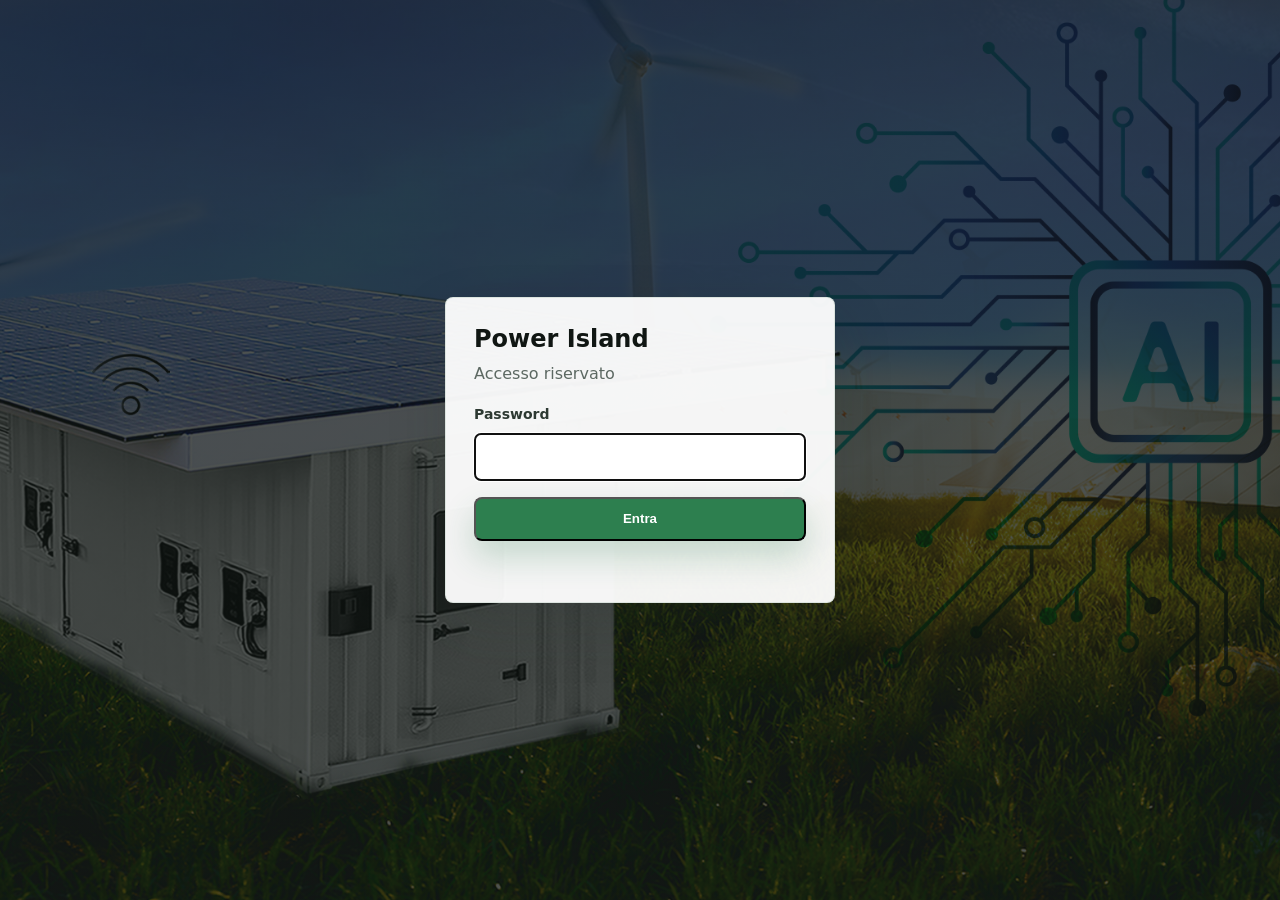
==== commit 859374c0: "Add password + fix languages" ====
--- a/index.html
+++ b/index.html
@@ -5,15 +5,16 @@
     <meta name="viewport" content="width=device-width, initial-scale=1">
     <title>Power Island | Intelligent Generation Hub</title>
     <meta name="description" content="Power Island is a mobile, modular and intelligent energy hub for off-grid power, emergency backup, charging stations and temporary sites.">
-    <link rel="alternate" hreflang="en" href="/">
-    <link rel="alternate" hreflang="it" href="/it/">
-    <link rel="alternate" hreflang="fr" href="/fr/">
-    <link rel="alternate" hreflang="es" href="/es/">
-    <link rel="alternate" hreflang="de" href="/de/">
-    <link rel="alternate" hreflang="zh-CN" href="/zh-CN/">
-    <link rel="alternate" hreflang="ru" href="/ru/">
-    <link rel="alternate" hreflang="x-default" href="/">
+    <link rel="alternate" hreflang="en" href="./">
+    <link rel="alternate" hreflang="it" href="it/">
+    <link rel="alternate" hreflang="fr" href="fr/">
+    <link rel="alternate" hreflang="es" href="es/">
+    <link rel="alternate" hreflang="de" href="de/">
+    <link rel="alternate" hreflang="zh-CN" href="zh-CN/">
+    <link rel="alternate" hreflang="ru" href="ru/">
+    <link rel="alternate" hreflang="x-default" href="./">
     <link rel="preconnect" href="https://www.youtube.com">
+    <script>document.documentElement.classList.add("auth-pending");</script>
     <link rel="stylesheet" href="styles.css">
   </head>
   <body>
@@ -42,13 +43,13 @@
           <label class="language-select" aria-label="Select language">
             <span>Language</span>
             <select data-language-switch>
-              <option value="/it/">IT</option>
-              <option value="/" selected>EN</option>
-              <option value="/fr/">FR</option>
-              <option value="/es/">ES</option>
-              <option value="/de/">DE</option>
-              <option value="/zh-CN/">中文</option>
-              <option value="/ru/">RU</option>
+              <option value="it/">IT</option>
+              <option value="./" selected>EN</option>
+              <option value="fr/">FR</option>
+              <option value="es/">ES</option>
+              <option value="de/">DE</option>
+              <option value="zh-CN/">中文</option>
+              <option value="ru/">RU</option>
             </select>
           </label>
         </div>
--- a/styles.css
+++ b/styles.css
@@ -29,6 +29,80 @@
 
 body.modal-open {
   overflow: hidden;
+}
+
+html.auth-pending body {
+  visibility: hidden;
+}
+
+html.auth-locked body {
+  overflow: hidden;
+}
+
+html.auth-locked .site-header,
+html.auth-locked main,
+html.auth-locked .footer,
+html.auth-locked .detail-modal {
+  display: none;
+}
+
+.auth-gate {
+  position: fixed;
+  inset: 0;
+  z-index: 1000;
+  display: grid;
+  place-items: center;
+  padding: 24px;
+  background:
+    linear-gradient(rgba(16, 22, 19, .74), rgba(16, 22, 19, .74)),
+    url("assets/hero/home-main-visual.jpg") center / cover;
+}
+
+.auth-card {
+  width: min(100%, 390px);
+  padding: 28px;
+  background: rgba(255, 255, 255, .95);
+  border: 1px solid rgba(220, 228, 223, .95);
+  border-radius: 8px;
+  box-shadow: var(--shadow);
+}
+
+.auth-card h1 {
+  margin: 0 0 8px;
+  font-size: 24px;
+  line-height: 1.15;
+}
+
+.auth-card p {
+  margin: 0 0 18px;
+  color: var(--muted);
+}
+
+.auth-card label {
+  display: grid;
+  gap: 8px;
+  font-weight: 700;
+}
+
+.auth-card input {
+  width: 100%;
+  min-height: 48px;
+  padding: 12px 14px;
+  border: 1px solid var(--line);
+  border-radius: 6px;
+  font: inherit;
+}
+
+.auth-card button {
+  width: 100%;
+  margin-top: 16px;
+}
+
+.auth-error {
+  min-height: 21px;
+  margin-top: 12px;
+  color: #b42318;
+  font-weight: 700;
 }
 
 body::before {
